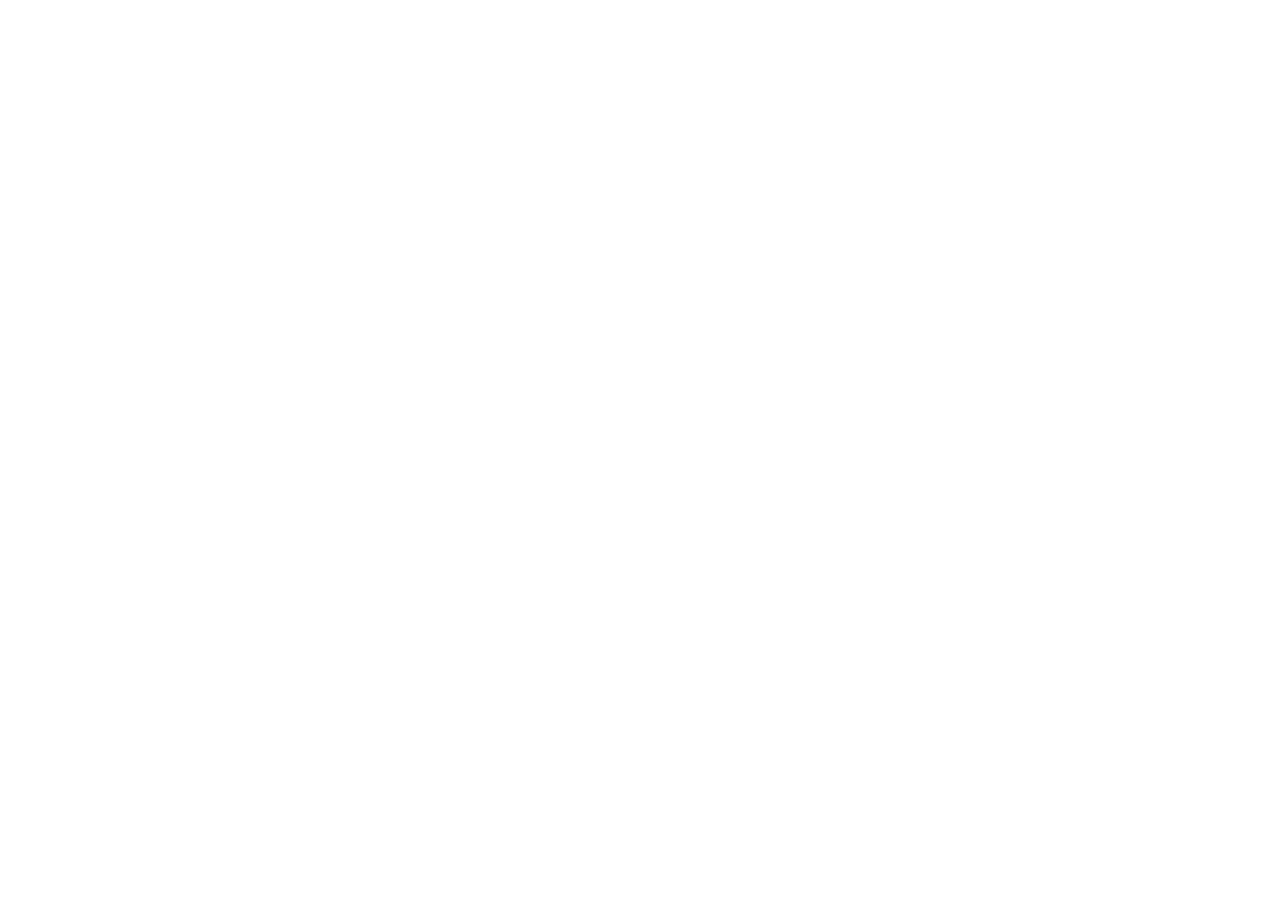
==== index.html @ 048b558c "Update index.html" ====
<!DOCTYPE html>
<html lang="en">
<head>
    <meta charset="UTF-8">
    <meta name="viewport" content="width=device-width, initial-scale=1.0">
    <title>Document</title>
</head>
<body>
    <p></p>
</body>
</html>
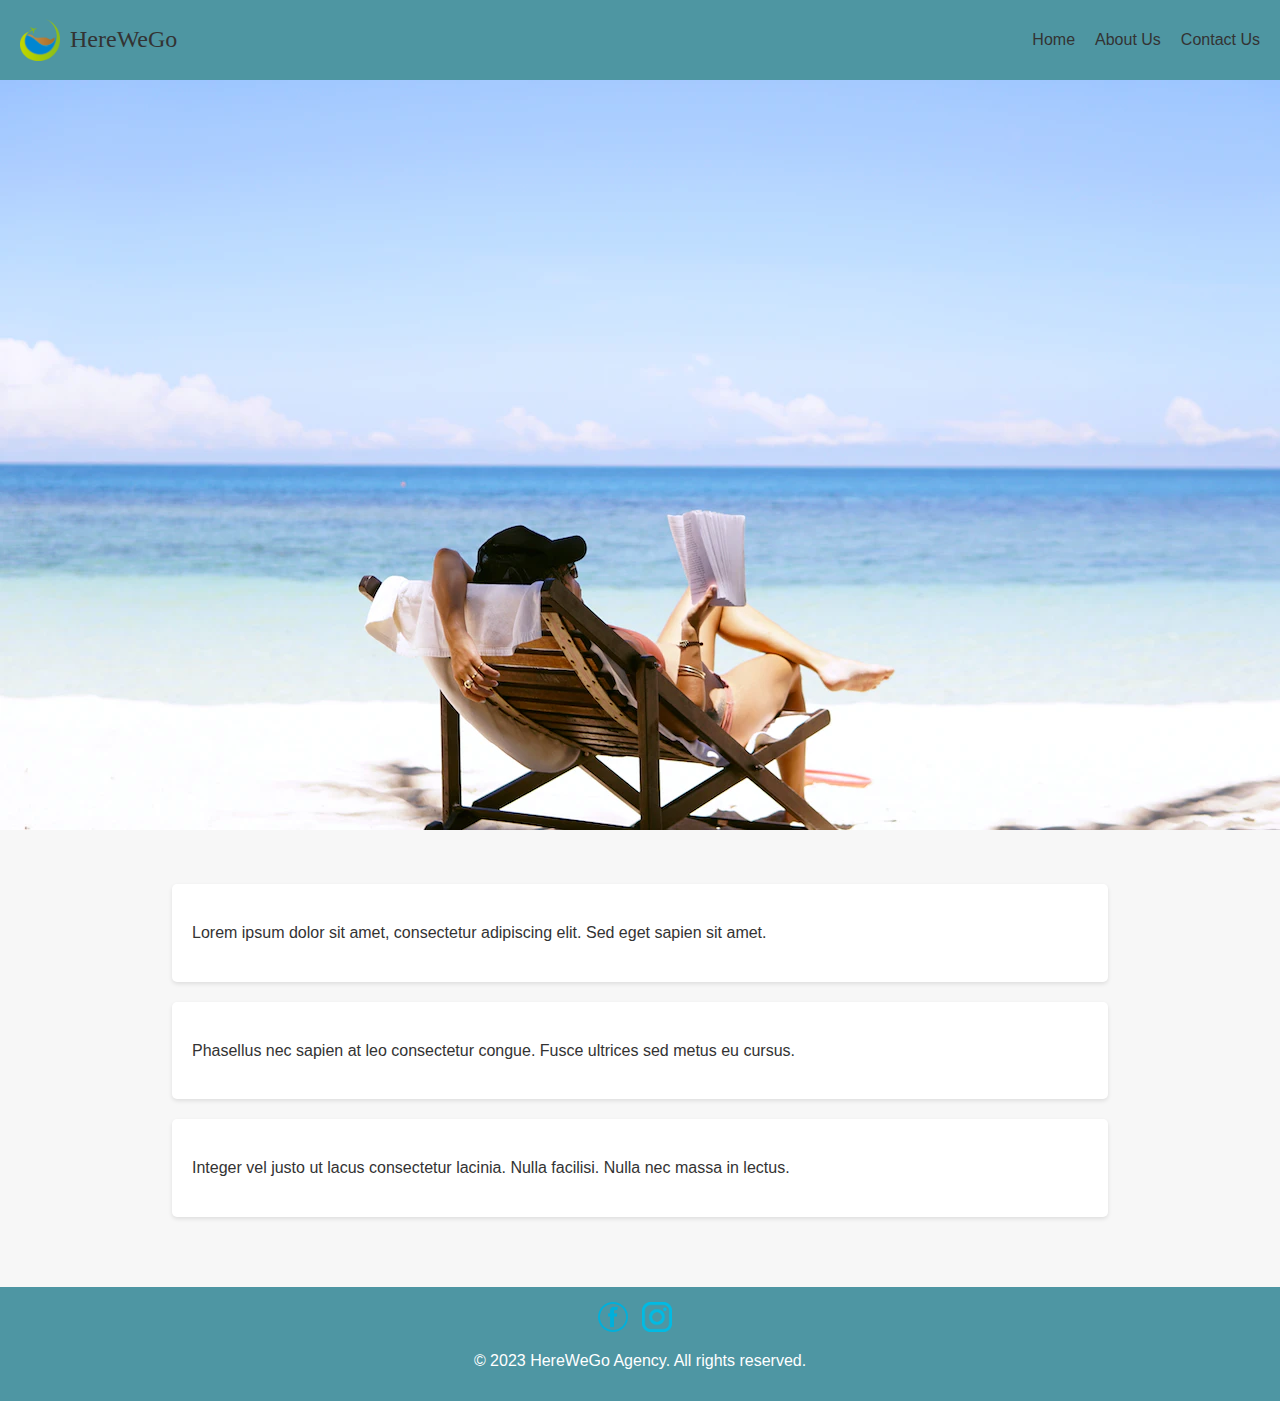
==== commit 14b26b6f: "update" ====
--- a/index.html
+++ b/index.html
@@ -1,11 +1,180 @@
 <!DOCTYPE html>
 <html lang="en">
 <head>
-    <meta charset="UTF-8">
-    <meta name="viewport" content="width=device-width, initial-scale=1.0">
-    <title>Document</title>
+  <meta charset="UTF-8">
+  <meta name="viewport" content="width=device-width, initial-scale=1.0">
+  <title>Travel Agency</title>
+  <style>
+    
+    body {
+      margin: 0;
+      font-family: 'Arial', sans-serif;
+      background-color: #f7f7f7;
+      color: #333;
+    }
+
+   
+    header {
+      background-color: #4e96a2;
+      box-shadow: 0 2px 4px rgba(0, 0, 0, 0.1);
+      display: flex;
+      justify-content: space-between;
+      align-items: center;
+      padding: 15px 20px;
+    }
+
+    .logo {
+      display: flex;
+      align-items: center;
+    }
+
+    .logo img {
+      margin-right: 10px;
+    }
+
+    .logo-text {
+      font-family: 'Georgia', serif;
+      font-size: 24px;
+    }
+
+    nav ul {
+      list-style: none;
+      display: flex;
+    }
+
+    nav ul li {
+      margin-right: 20px;
+    }
+
+    nav ul li:last-child {
+      margin-right: 0;
+    }
+
+    nav ul li a {
+      text-decoration: none;
+      color: #333;
+      transition: color 0.3s ease;
+    }
+
+    nav ul li a:hover {
+      color: #555;
+    }
+
+   
+    .image {
+      position: relative;
+      overflow: hidden;
+      max-width: 100%;
+      
+    }
+
+    
+    /* Text box styles */
+    .text-boxes {
+      display: flex;
+      flex-direction: column;
+      align-items: center;
+      margin: 50px 0;
+    }
+
+    .text-box {
+      background-color: #fff;
+      padding: 20px;
+      margin-bottom: 20px;
+      border-radius: 5px;
+      box-shadow: 0 2px 4px rgba(0, 0, 0, 0.1);
+      width: 70%;
+    }
+
+    .text-box p {
+      font-size: 16px;
+      line-height: 1.6;
+    }
+
+    
+    footer {
+      background-color: #4e96a3;
+      color: #fff;
+      text-align: center;
+      padding: 15px 0;
+    }
+
+    .social-icons {
+      margin-bottom: 10px;
+    }
+
+    .social-icons a {
+      margin-right: 10px;
+    }
+
+    .social-icons img {
+      width: 30px;
+      height: auto;
+    }
+  </style>
 </head>
 <body>
-    <p></p>
+
+<header>
+  <div class="logo">
+    <img src="logo.png" alt="Travel Logo" width="40">
+    <span class="logo-text">HereWeGo</span>
+  </div>
+  <nav>
+    <ul>
+      <li><a href="#home">Home</a></li>
+      <li><a href="#about">About Us</a></li>
+      <li><a href="#contact">Contact Us</a></li>
+    </ul>
+  </nav>
+</header>
+
+<main>
+      <div class="image">
+        <img src="girl.webp" alt="Travel Destination 1">
+      </div>
+     
+  </div>
+
+  <div class="text-boxes">
+    <div class="text-box">
+      <p>Lorem ipsum dolor sit amet, consectetur adipiscing elit. Sed eget sapien sit amet.</p>
+    </div>
+    <div class="text-box">
+      <p>Phasellus nec sapien at leo consectetur congue. Fusce ultrices sed metus eu cursus.</p>
+    </div>
+    <div class="text-box">
+      <p>Integer vel justo ut lacus consectetur lacinia. Nulla facilisi. Nulla nec massa in lectus.</p>
+    </div>
+  </div>
+</main>
+
+<footer>
+  <div class="social-icons">
+    <a href="https://www.facebook.com"><img src="facebook.png" alt="Facebook"></a>
+    <a href="https://www.instagram.com"><img src="ig.png" alt="Instagram"></a>
+  </div>
+  <p>&copy; 2023 HereWeGo Agency. All rights reserved.</p>
+</footer>
+
+<script>
+  let currentSlide = 0;
+  const slides = document.querySelectorAll('.carousel-image');
+
+  function showSlide(n) {
+    slides.forEach((slide) => {
+      slide.style.display = 'none';
+    });
+    slides[n].style.display = 'flex';
+  }
+
+  function nextSlide() {
+    currentSlide = (currentSlide + 1) % slides.length;
+    showSlide(currentSlide);
+  }
+
+  setInterval(nextSlide, 5000); // Change slide every 5 seconds (5000 milliseconds)
+</script>
+
 </body>
-</html>+</html>
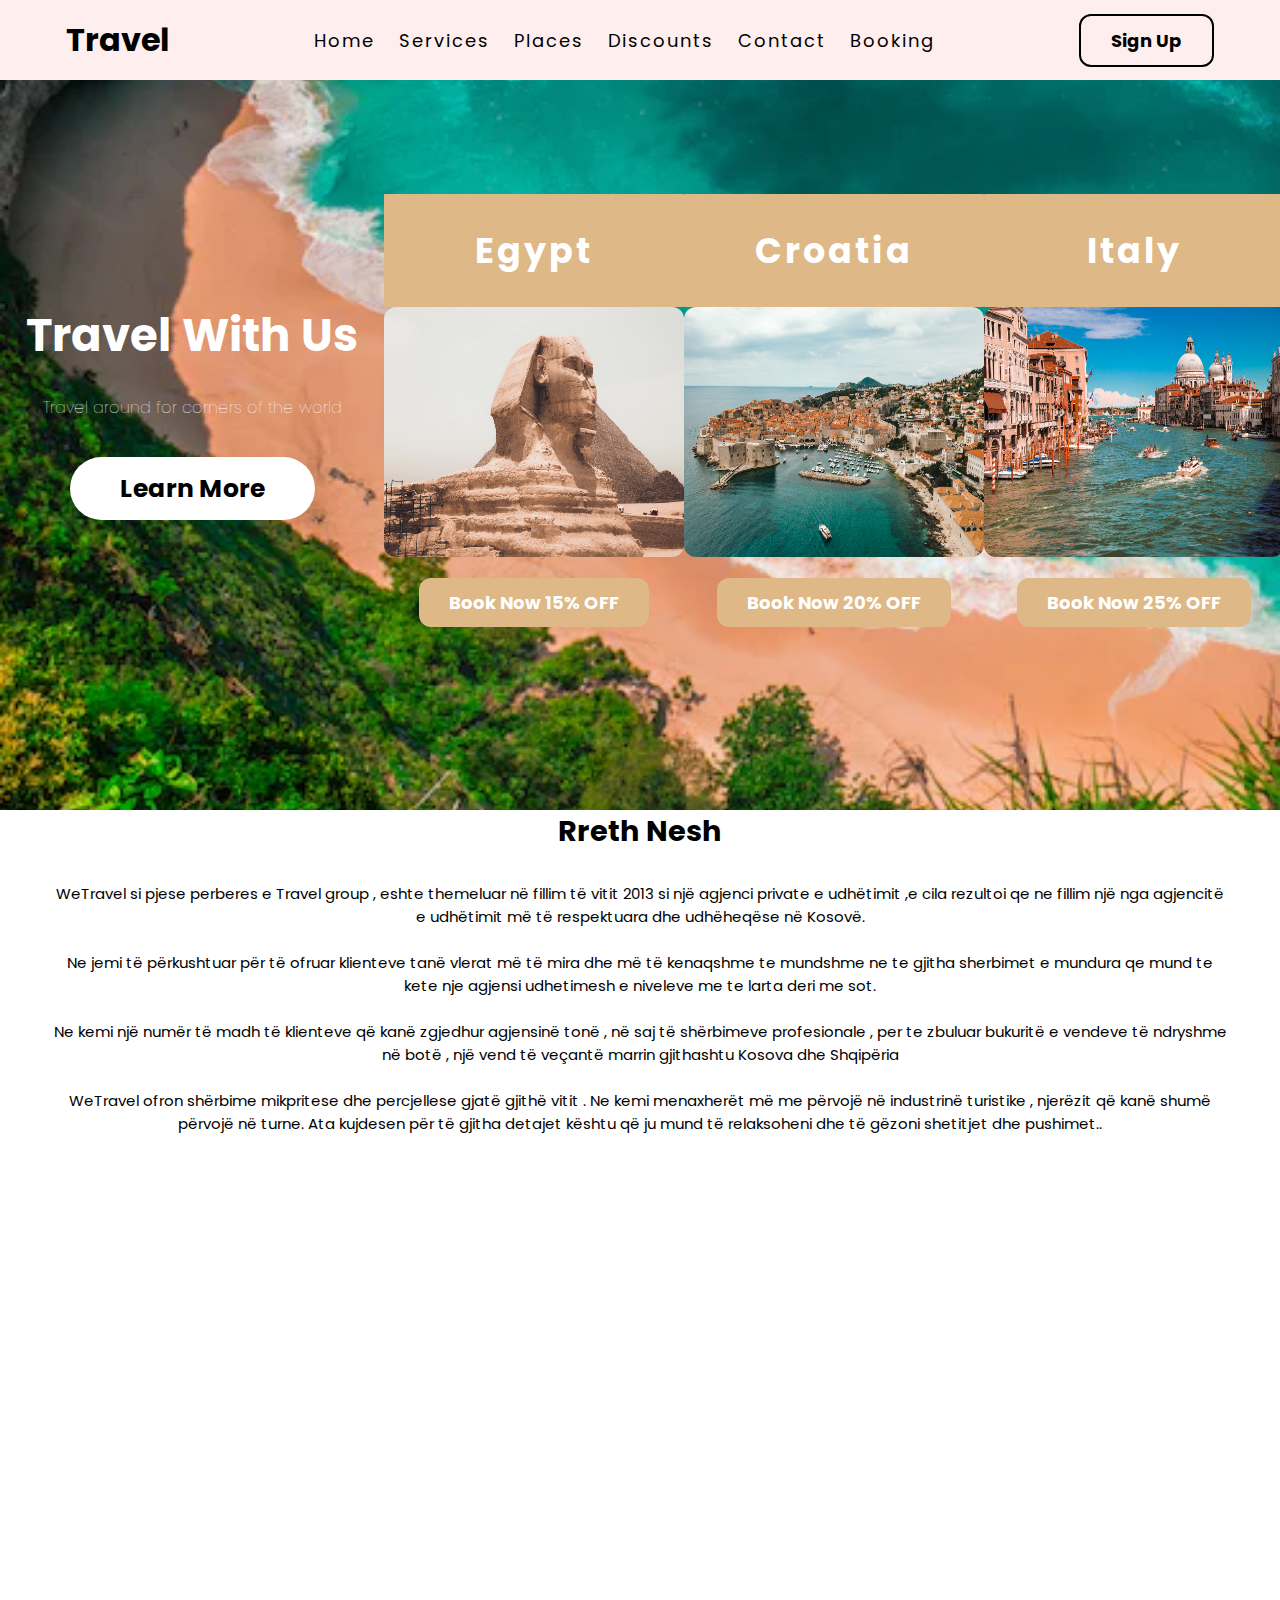
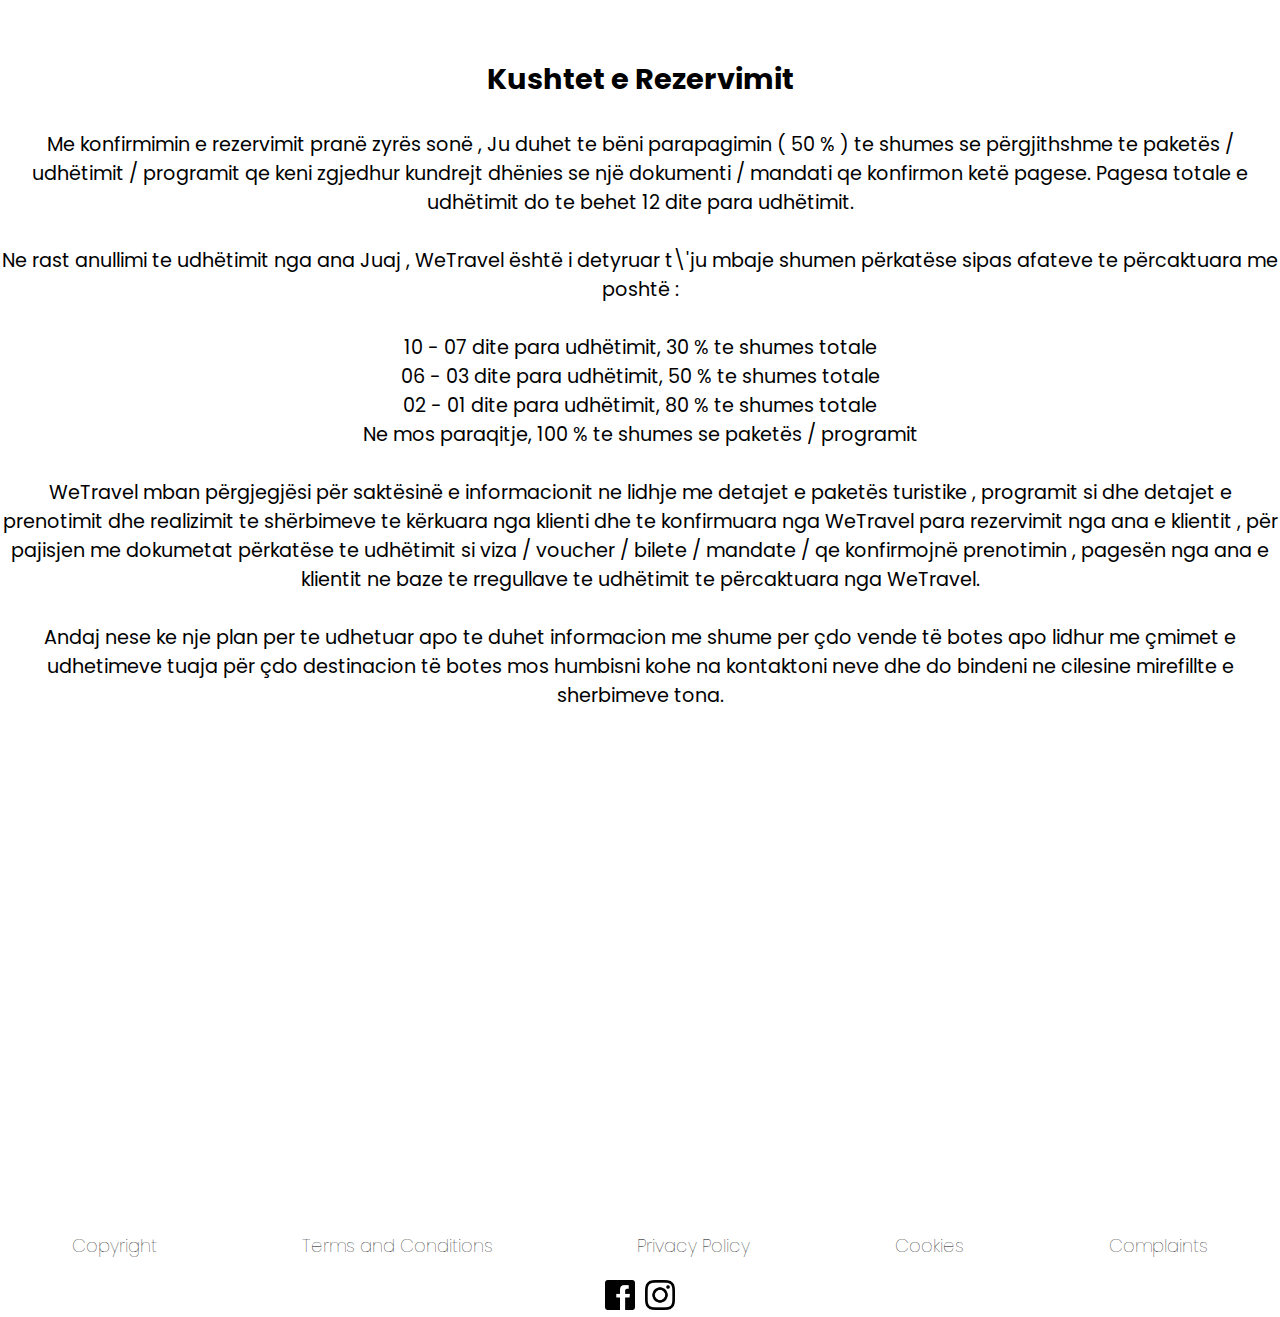
==== commit 76476d79: "update" ====
--- a/index.html
+++ b/index.html
@@ -3,178 +3,132 @@
 <head>
   <meta charset="UTF-8">
   <meta name="viewport" content="width=device-width, initial-scale=1.0">
-  <title>Travel Agency</title>
-  <style>
-    
-    body {
-      margin: 0;
-      font-family: 'Arial', sans-serif;
-      background-color: #f7f7f7;
-      color: #333;
-    }
-
-   
-    header {
-      background-color: #4e96a2;
-      box-shadow: 0 2px 4px rgba(0, 0, 0, 0.1);
-      display: flex;
-      justify-content: space-between;
-      align-items: center;
-      padding: 15px 20px;
-    }
-
-    .logo {
-      display: flex;
-      align-items: center;
-    }
-
-    .logo img {
-      margin-right: 10px;
-    }
-
-    .logo-text {
-      font-family: 'Georgia', serif;
-      font-size: 24px;
-    }
-
-    nav ul {
-      list-style: none;
-      display: flex;
-    }
-
-    nav ul li {
-      margin-right: 20px;
-    }
-
-    nav ul li:last-child {
-      margin-right: 0;
-    }
-
-    nav ul li a {
-      text-decoration: none;
-      color: #333;
-      transition: color 0.3s ease;
-    }
-
-    nav ul li a:hover {
-      color: #555;
-    }
-
-   
-    .image {
-      position: relative;
-      overflow: hidden;
-      max-width: 100%;
-      
-    }
+  <link rel="stylesheet" type="text/css" href="style.css">
+  <title>WeTravel</title>
+  <link rel="preconnect" href="https://fonts.gstatic.com">
+	<link href="https://fonts.googleapis.com/css2?family=Poppins:wght@300&display=swap" rel="stylesheet">
 
     
-    /* Text box styles */
-    .text-boxes {
-      display: flex;
-      flex-direction: column;
-      align-items: center;
-      margin: 50px 0;
-    }
-
-    .text-box {
-      background-color: #fff;
-      padding: 20px;
-      margin-bottom: 20px;
-      border-radius: 5px;
-      box-shadow: 0 2px 4px rgba(0, 0, 0, 0.1);
-      width: 70%;
-    }
-
-    .text-box p {
-      font-size: 16px;
-      line-height: 1.6;
-    }
-
     
-    footer {
-      background-color: #4e96a3;
-      color: #fff;
-      text-align: center;
-      padding: 15px 0;
-    }
-
-    .social-icons {
-      margin-bottom: 10px;
-    }
-
-    .social-icons a {
-      margin-right: 10px;
-    }
-
-    .social-icons img {
-      width: 30px;
-      height: auto;
-    }
-  </style>
 </head>
 <body>
 
-<header>
-  <div class="logo">
-    <img src="logo.png" alt="Travel Logo" width="40">
-    <span class="logo-text">HereWeGo</span>
-  </div>
-  <nav>
-    <ul>
-      <li><a href="#home">Home</a></li>
-      <li><a href="#about">About Us</a></li>
-      <li><a href="#contact">Contact Us</a></li>
-    </ul>
-  </nav>
-</header>
+	<div class="navbar">
+		<div class="logo">
+			<h1>Travel</h1>
+		</div>
+		<div class="menu">
+			<ul>
+				<li><a href="#">Home</a></li>
+				<li><a href="#">Services</a></li>
+				<li><a href="#">Places</a></li>
+				<li><a href="#">Discounts</a></li>
+				<li><a href="#">Contact</a></li>
+				<li><a href="#">Booking</a></li>
+			</ul>
+		</div>
+		<div class="signup">
+			<a href="file:///C:/Users/User/Documents/GitHub/Projekti/login.html">Sign Up</a>
+		</div>
+	</div>
+	<div class="body">
+		<div class="heading">
+			<h1>Travel With Us</h1>
+			<br>
+			<p>Travel around for corners of the world </p>
+			<br>
+			<br>
+			<a href="#">Learn More</a>
+		</div>
+		<div class="tours">
+			<div class="places">
+				<h2>Egypt</h2>
+				<img src="EGYPT.webp" style="width: 300px; height: 250px; border-radius: 12px;">
+				<br>
+				<br>
+				<a href="#">Book Now 15% OFF</a>
+			</div>
+			<div class="places">
+				<h2>Croatia</h2>
+				<img src="croatia.webp" style="width: 300px; height: 250px; border-radius: 12px;">
+				<br>
+				<br>
+				<a href="#">Book Now 20% OFF</a>
+			</div>
+			<div class="places">
+				<h2>Italy</h2>
+				<img src="italy.webp" style="width: 300px; height: 250px; border-radius: 12px;">
+				<br>
+				<br>
+				<a href="#">Book Now 25% OFF</a>
+			</div>
+		</div>
+	</div>
+    <div class="content">
+        <h2>Rreth Nesh</h2>
+        <br>
+        <p>
+        WeTravel si pjese perberes e Travel group , eshte  themeluar në fillim të vitit 2013 si një agjenci private e udhëtimit ,e cila rezultoi qe ne fillim një nga agjencitë e udhëtimit më të respektuara dhe udhëheqëse në Kosovë.
+        <br>
+        <br>
+        
+        Ne jemi të përkushtuar për të ofruar klienteve tanë vlerat më të mira dhe më të kenaqshme te mundshme ne te gjitha sherbimet e mundura qe mund te kete nje agjensi udhetimesh e niveleve me te larta deri me sot.
+        <br>
+        <br>
+        Ne kemi një numër të madh të klienteve që kanë zgjedhur agjensinë tonë , në saj të shërbimeve profesionale , per te zbuluar  bukuritë e vendeve të ndryshme në botë , një vend të veçantë marrin  gjithashtu Kosova dhe Shqipëria
+        <br>
+        <br>
+        
+        WeTravel ofron shërbime mikpritese dhe  percjellese  gjatë gjithë vitit . Ne kemi menaxherët më me përvojë në industrinë turistike , njerëzit që kanë shumë përvojë në turne. Ata  kujdesen për të gjitha detajet kështu që ju mund të relaksoheni dhe të gëzoni shetitjet dhe pushimet..
+        <br>
+        <br>
+      </div>
+      <div class="parallax-container">
+        <img src="anijettt.jpg" alt="Fotografia">
+    </div>
+    
+    <div class="contenti">
+        <h2>Kushtet e Rezervimit</h2>
+        <br>
+         Me konfirmimin e rezervimit pranë zyrës sonë , Ju duhet te bëni parapagimin ( 50 % ) te shumes se përgjithshme te paketës / udhëtimit / programit qe keni zgjedhur kundrejt dhënies se një dokumenti / mandati qe konfirmon ketë pagese.
+         Pagesa totale e udhëtimit do te behet 12 dite para udhëtimit.
+        <br>
+        <br>
+        Ne rast anullimi te udhëtimit nga ana Juaj , WeTravel është i detyruar t\'ju mbaje shumen përkatëse sipas afateve te përcaktuara me poshtë :
+        <br>
+        <br>
+        10 - 07 dite para udhëtimit, 30 % te shumes totale
+        <br>
+        06 - 03 dite para udhëtimit, 50 % te shumes totale
+        <br>
+        02 - 01 dite para udhëtimit, 80 % te shumes totale
+        <br>
+        Ne mos paraqitje, 100 % te shumes se paketës / programit 
+        <br>
+        <br>
+        WeTravel mban përgjegjësi për saktësinë e informacionit ne lidhje me detajet e paketës turistike , programit si dhe detajet e prenotimit dhe realizimit te shërbimeve te kërkuara nga klienti dhe te konfirmuara nga  WeTravel para rezervimit nga ana e klientit , për pajisjen me dokumetat përkatëse te udhëtimit si viza / voucher / bilete / mandate / qe konfirmojnë prenotimin , pagesën nga ana e klientit ne baze te rregullave te udhëtimit te përcaktuara nga WeTravel. 
 
-<main>
-      <div class="image">
-        <img src="girl.webp" alt="Travel Destination 1">
+
+        <br>
+        <br>
+      
+        Andaj nese ke nje plan per te udhetuar apo te duhet informacion me shume per çdo vende të botes apo lidhur me çmimet e udhetimeve tuaja për çdo destinacion të botes mos humbisni kohe na kontaktoni neve dhe do bindeni ne cilesine mirefillte e sherbimeve tona.
+        <br>
       </div>
-     
-  </div>
+      <div class="parallax-containeri">
+        <img src="croatia.webp" alt="Fotografia">
+    </div>
 
-  <div class="text-boxes">
-    <div class="text-box">
-      <p>Lorem ipsum dolor sit amet, consectetur adipiscing elit. Sed eget sapien sit amet.</p>
+	<div class="footer">
+		<a href="#">Copyright</a>
+		<a href="#">Terms and Conditions</a>
+		<a href="#">Privacy Policy</a>
+		<a href="#">Cookies</a>
+		<a href="#">Complaints</a>
+	</div>
+    <div class="social-icons">
+        <a href="https://www.facebook.com/" class="social-icon"><img src="fcb1.png" alt="Facebook"></a>
+        <a href="https://www.instagram.com/" class="social-icon"><img src="igg.png" alt="Instagram"></a>
     </div>
-    <div class="text-box">
-      <p>Phasellus nec sapien at leo consectetur congue. Fusce ultrices sed metus eu cursus.</p>
-    </div>
-    <div class="text-box">
-      <p>Integer vel justo ut lacus consectetur lacinia. Nulla facilisi. Nulla nec massa in lectus.</p>
-    </div>
-  </div>
-</main>
-
-<footer>
-  <div class="social-icons">
-    <a href="https://www.facebook.com"><img src="facebook.png" alt="Facebook"></a>
-    <a href="https://www.instagram.com"><img src="ig.png" alt="Instagram"></a>
-  </div>
-  <p>&copy; 2023 HereWeGo Agency. All rights reserved.</p>
-</footer>
-
-<script>
-  let currentSlide = 0;
-  const slides = document.querySelectorAll('.carousel-image');
-
-  function showSlide(n) {
-    slides.forEach((slide) => {
-      slide.style.display = 'none';
-    });
-    slides[n].style.display = 'flex';
-  }
-
-  function nextSlide() {
-    currentSlide = (currentSlide + 1) % slides.length;
-    showSlide(currentSlide);
-  }
-
-  setInterval(nextSlide, 5000); // Change slide every 5 seconds (5000 milliseconds)
-</script>
-
 </body>
 </html>
--- a/style.css
+++ b/style.css
@@ -0,0 +1,193 @@
+
+*{
+	padding: 0px;
+	margin: 0px;
+	box-sizing: border-box;
+	list-style: none;
+	font-family: 'Poppins', sans-serif;
+
+}
+.navbar{
+	width: 100%;
+	height: 80px;
+	background-color: #fee;
+	display: flex;
+	justify-content: space-around;
+	align-items: center;
+	color: #000;
+    position: fixed;
+}
+.menu ul{
+	display: flex;
+	align-items: center;
+}
+.menu ul li a{
+	text-decoration: none;
+	color: #000;
+	padding: 5px 12px;
+	letter-spacing: 2px;
+	font-size: 18px;
+}
+.menu ul li a:hover{
+	border-bottom: 4px solid #000;
+	transition: 0.1s;
+} 
+.signup a{
+	text-decoration: none;
+	color: #000;
+	font-size: 18px;
+	font-weight: bold;
+	border-radius: 12px;
+	padding: 12px 30px;
+	border: 2px solid black;
+}
+.signup a:hover{
+	letter-spacing: 3px;
+	transition: 0.6s;
+}
+.body{
+	width: 100%;
+	height: 90vh;
+	display: flex;
+	justify-content: space-around;
+	align-items: center;
+	background-image: url(bali.webp);
+	background-position: center;
+	background-size: cover;
+}
+.heading{
+	width: 30%;
+	text-align: center;
+	color: #fff;
+    font-weight: 100;
+}
+.heading h1{
+	font-size:45px;
+    
+}
+.heading a{
+	text-decoration: none;
+	color: #000;
+	font-size: 25px;
+	font-weight: bold;
+	border-radius: 45px;
+	padding: 14px 50px;
+	background-color: #fff;
+}
+.heading a:hover{
+	letter-spacing: 3px;
+	transition: 0.6s;
+}
+.tours{
+	width: 70%;
+	display: flex;
+	justify-content: space-around;
+}
+.places{
+	display: inline;
+	text-align: center;
+	border-radius: 12px;
+}
+.places h2{
+	color: white;
+	font-size: 35px;
+	letter-spacing: 3px;
+	border-radius: 1px;
+	padding: 30px 30px;
+	background-color: burlywood;
+}
+.places a{
+	text-decoration: none;
+	color: #fff;
+	font-weight: bold;
+	font-size: 18px;
+	border-radius: 12px;
+	padding: 12px 30px;
+	background-color : burlywood;
+}
+.places a:hover{
+	background-color: burlywood;
+	letter-spacing: 3px;
+	transition: 0.6s;
+}
+.content {
+    font-size: larger;
+    text-align: center;
+    padding: 0;
+    margin: 0;
+    line-height: 1 px;
+  }
+  .content p{
+    padding-left: 50px;
+    padding-right: 50px;
+    font-size: 15px;
+    text-align: center;
+  }
+
+  .parallax-container {
+    height: 500px; 
+    background-image: url('anijettt.jpg');
+    background-attachment: fixed;
+    background-position: center;
+    background-repeat: no-repeat;
+    background-size: cover;
+    overflow: hidden;
+}
+.parallax-container img {
+    display: block;
+    opacity: 0; 
+    width: 100%;
+    height: auto;
+}
+.contenti {
+    font-size: larger;
+    text-align: center;
+    padding: 0;
+    margin: 0;
+    line-height: 1 px;
+  }
+  .parallax-containeri {
+    height: 500px; 
+    background-image: url('croatia.webp');
+    background-attachment: fixed;
+    background-position: center;
+    background-repeat: no-repeat;
+    background-size: cover;
+    overflow: hidden;
+}
+.parallax-containeri img {
+    display: block;
+    opacity: 0; 
+    width: 100%;
+    height: auto;
+}
+.footer{
+	width: 100%;
+	height: 70px;
+	display: flex;
+	justify-content: space-around;
+	align-items: center;
+}
+.footer a{
+	text-decoration: none;
+	color: rgb(0, 0, 0);
+	font-size: 18px;
+	font-weight: 100;
+}
+.footer a:hover{
+	text-decoration: underline;
+	transition: 0.4s;
+}
+.social-icons {
+    display: flex;
+    justify-content: center; /* Vendos logot në qendër horizontale */
+}
+
+.social-icon {
+    margin: 0 5px; /* Hapësirë ndër logot e rrjeteve sociale */
+}
+
+.social-icon img {
+    width: 30px; /* Përshtat madhësinë e ikonave sipas preferencave */
+    height: auto;
+}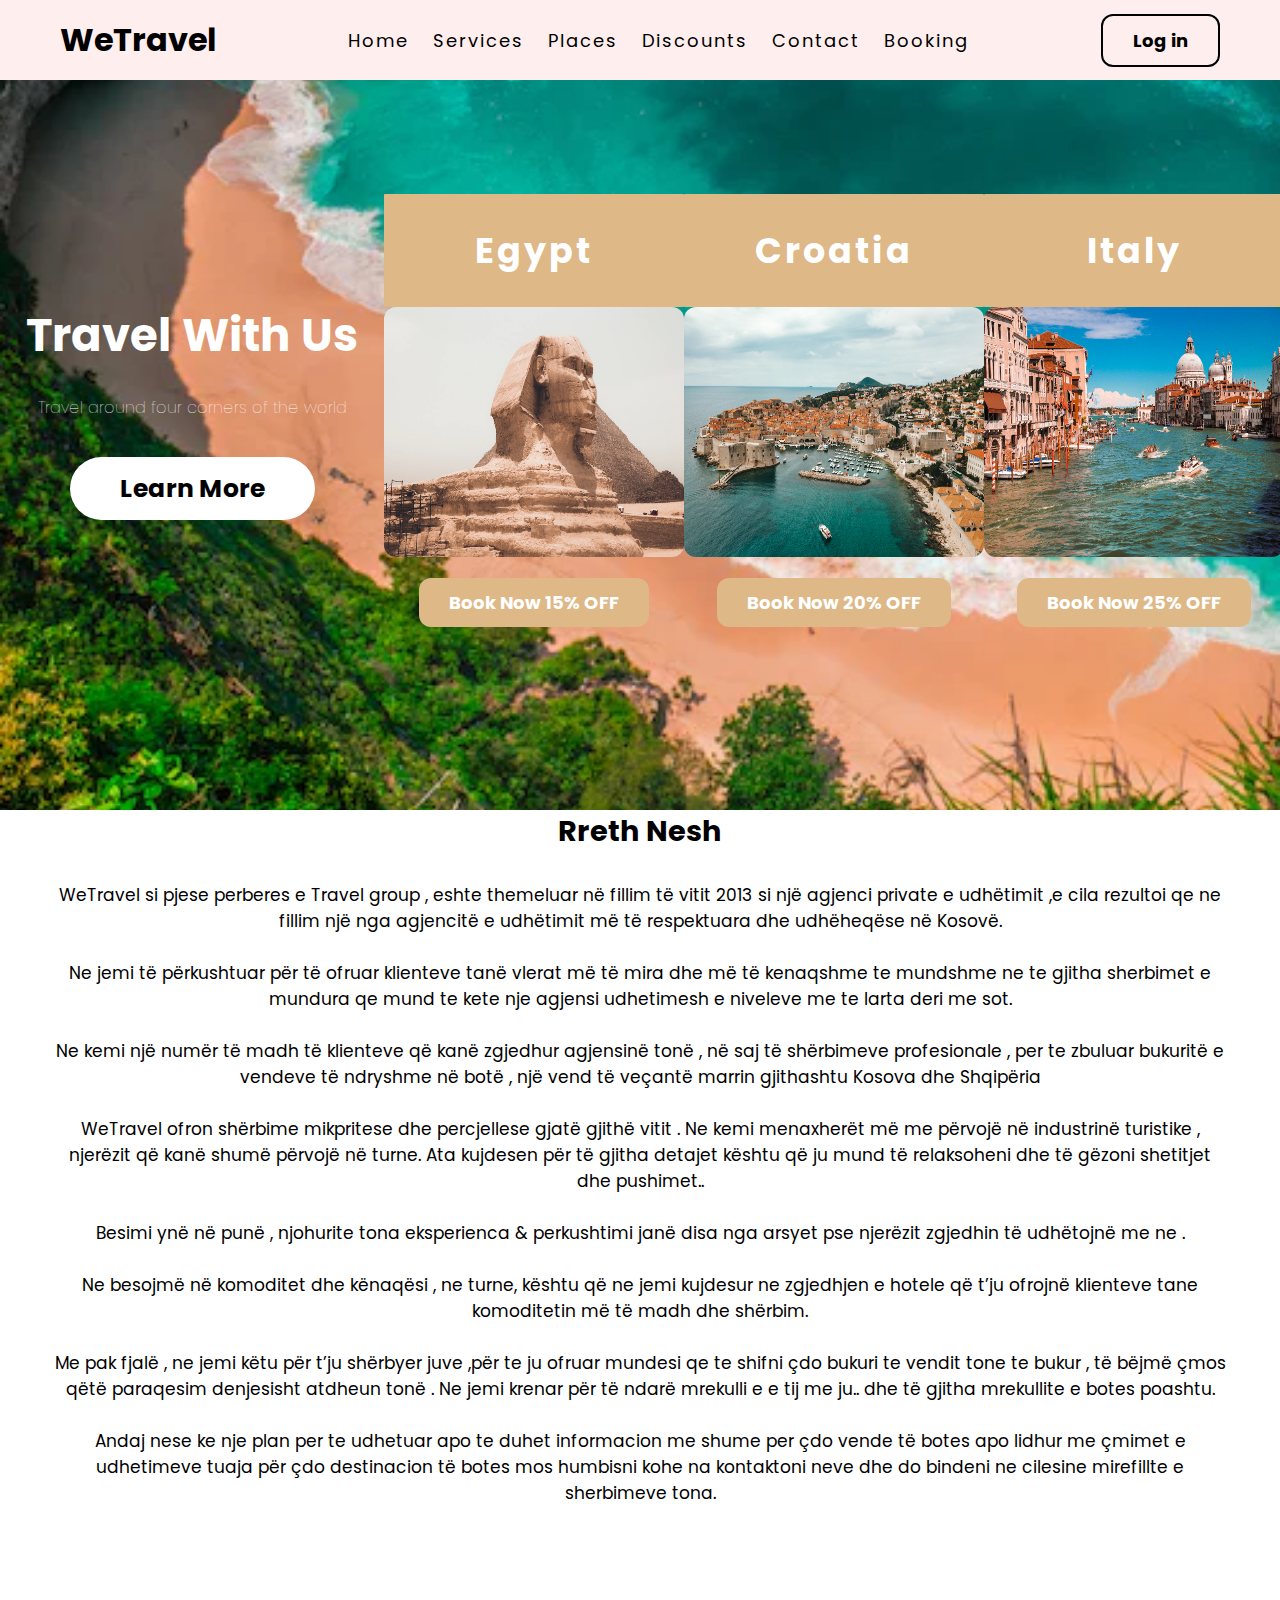
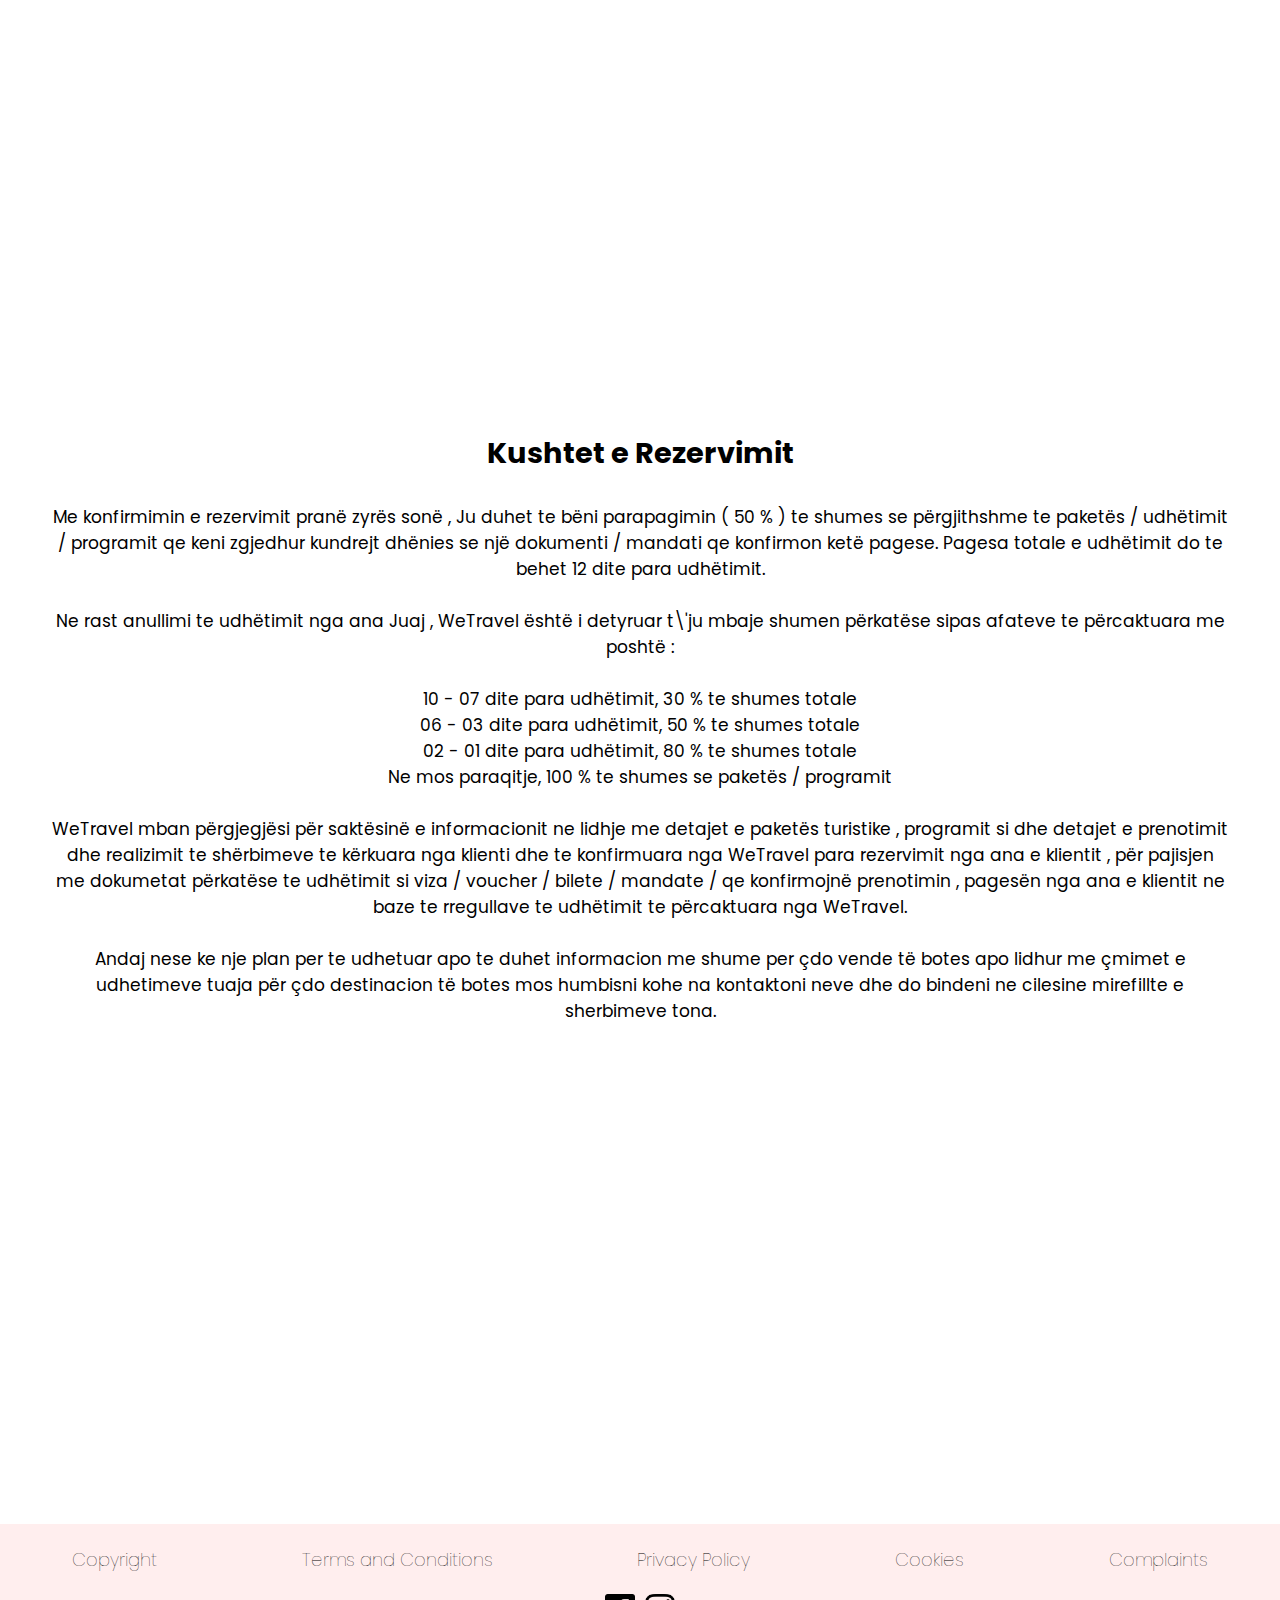
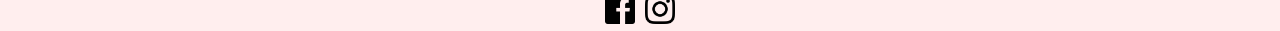
==== commit fc275935: "update" ====
--- a/index.html
+++ b/index.html
@@ -5,7 +5,6 @@
   <meta name="viewport" content="width=device-width, initial-scale=1.0">
   <link rel="stylesheet" type="text/css" href="style.css">
   <title>WeTravel</title>
-  <link rel="preconnect" href="https://fonts.gstatic.com">
 	<link href="https://fonts.googleapis.com/css2?family=Poppins:wght@300&display=swap" rel="stylesheet">
 
     
@@ -15,7 +14,7 @@
 
 	<div class="navbar">
 		<div class="logo">
-			<h1>Travel</h1>
+			<h1>WeTravel</h1>
 		</div>
 		<div class="menu">
 			<ul>
@@ -28,14 +27,14 @@
 			</ul>
 		</div>
 		<div class="signup">
-			<a href="file:///C:/Users/User/Documents/GitHub/Projekti/login.html">Sign Up</a>
+			<a href="file:///C:/Users/User/Documents/GitHub/Projekti/login.html">Log in</a>
 		</div>
 	</div>
 	<div class="body">
 		<div class="heading">
 			<h1>Travel With Us</h1>
 			<br>
-			<p>Travel around for corners of the world </p>
+			<p>Travel around four corners of the world </p>
 			<br>
 			<br>
 			<a href="#">Learn More</a>
@@ -82,6 +81,19 @@
         WeTravel ofron shërbime mikpritese dhe  percjellese  gjatë gjithë vitit . Ne kemi menaxherët më me përvojë në industrinë turistike , njerëzit që kanë shumë përvojë në turne. Ata  kujdesen për të gjitha detajet kështu që ju mund të relaksoheni dhe të gëzoni shetitjet dhe pushimet..
         <br>
         <br>
+        Besimi ynë në punë , njohurite tona eksperienca & perkushtimi janë disa nga arsyet pse njerëzit zgjedhin të udhëtojnë me ne .
+        <br>
+        <br>
+        Ne besojmë në komoditet dhe kënaqësi , ne  turne, kështu që ne jemi kujdesur ne zgjedhjen e  hotele që t’ju ofrojnë  klienteve tane komoditetin  më të madh dhe shërbim.
+        <br>
+        <br>
+        Me pak fjalë , ne jemi këtu për t’ju shërbyer juve ,për te ju ofruar mundesi qe te shifni çdo bukuri te vendit tone te bukur , të bëjmë çmos qëtë paraqesim denjesisht  atdheun tonë .
+        Ne jemi krenar për të ndarë mrekulli e e tij me ju.. dhe të gjitha mrekullite e botes poashtu.
+        <br>
+        <br>
+        Andaj nese ke nje plan per te udhetuar apo te duhet informacion me shume per çdo vende të botes apo lidhur me çmimet e udhetimeve tuaja për çdo destinacion të botes mos humbisni kohe na kontaktoni neve dhe do bindeni ne cilesine mirefillte e sherbimeve tona.
+       <br>
+       <br>   
       </div>
       <div class="parallax-container">
         <img src="anijettt.jpg" alt="Fotografia">
@@ -90,6 +102,7 @@
     <div class="contenti">
         <h2>Kushtet e Rezervimit</h2>
         <br>
+        <p>
          Me konfirmimin e rezervimit pranë zyrës sonë , Ju duhet te bëni parapagimin ( 50 % ) te shumes se përgjithshme te paketës / udhëtimit / programit qe keni zgjedhur kundrejt dhënies se një dokumenti / mandati qe konfirmon ketë pagese.
          Pagesa totale e udhëtimit do te behet 12 dite para udhëtimit.
         <br>
@@ -107,13 +120,14 @@
         <br>
         <br>
         WeTravel mban përgjegjësi për saktësinë e informacionit ne lidhje me detajet e paketës turistike , programit si dhe detajet e prenotimit dhe realizimit te shërbimeve te kërkuara nga klienti dhe te konfirmuara nga  WeTravel para rezervimit nga ana e klientit , për pajisjen me dokumetat përkatëse te udhëtimit si viza / voucher / bilete / mandate / qe konfirmojnë prenotimin , pagesën nga ana e klientit ne baze te rregullave te udhëtimit te përcaktuara nga WeTravel. 
-
+    
 
         <br>
         <br>
       
         Andaj nese ke nje plan per te udhetuar apo te duhet informacion me shume per çdo vende të botes apo lidhur me çmimet e udhetimeve tuaja për çdo destinacion të botes mos humbisni kohe na kontaktoni neve dhe do bindeni ne cilesine mirefillte e sherbimeve tona.
         <br>
+    </p>
       </div>
       <div class="parallax-containeri">
         <img src="croatia.webp" alt="Fotografia">
@@ -130,5 +144,8 @@
         <a href="https://www.facebook.com/" class="social-icon"><img src="fcb1.png" alt="Facebook"></a>
         <a href="https://www.instagram.com/" class="social-icon"><img src="igg.png" alt="Instagram"></a>
     </div>
+   
+    
+    
 </body>
 </html>
--- a/style.css
+++ b/style.css
@@ -116,15 +116,15 @@
     padding: 0;
     margin: 0;
     line-height: 1 px;
-  }
-  .content p{
+}
+.content p{
     padding-left: 50px;
     padding-right: 50px;
-    font-size: 15px;
-    text-align: center;
-  }
-
-  .parallax-container {
+    font-size: 17px;
+    text-align: center;
+}
+
+.parallax-container {
     height: 500px; 
     background-image: url('anijettt.jpg');
     background-attachment: fixed;
@@ -146,6 +146,12 @@
     margin: 0;
     line-height: 1 px;
   }
+  .contenti p{
+    padding-left: 50px;
+    padding-right: 50px;
+    font-size: 17px;
+    text-align: center;
+}
   .parallax-containeri {
     height: 500px; 
     background-image: url('croatia.webp');
@@ -167,6 +173,7 @@
 	display: flex;
 	justify-content: space-around;
 	align-items: center;
+	background-color: #fee;
 }
 .footer a{
 	text-decoration: none;
@@ -180,14 +187,15 @@
 }
 .social-icons {
     display: flex;
-    justify-content: center; /* Vendos logot në qendër horizontale */
+    justify-content: center; 
+	background-color: #fee;
 }
 
 .social-icon {
-    margin: 0 5px; /* Hapësirë ndër logot e rrjeteve sociale */
+    margin: 0 5px; 
 }
 
 .social-icon img {
-    width: 30px; /* Përshtat madhësinë e ikonave sipas preferencave */
+    width: 30px;
     height: auto;
 }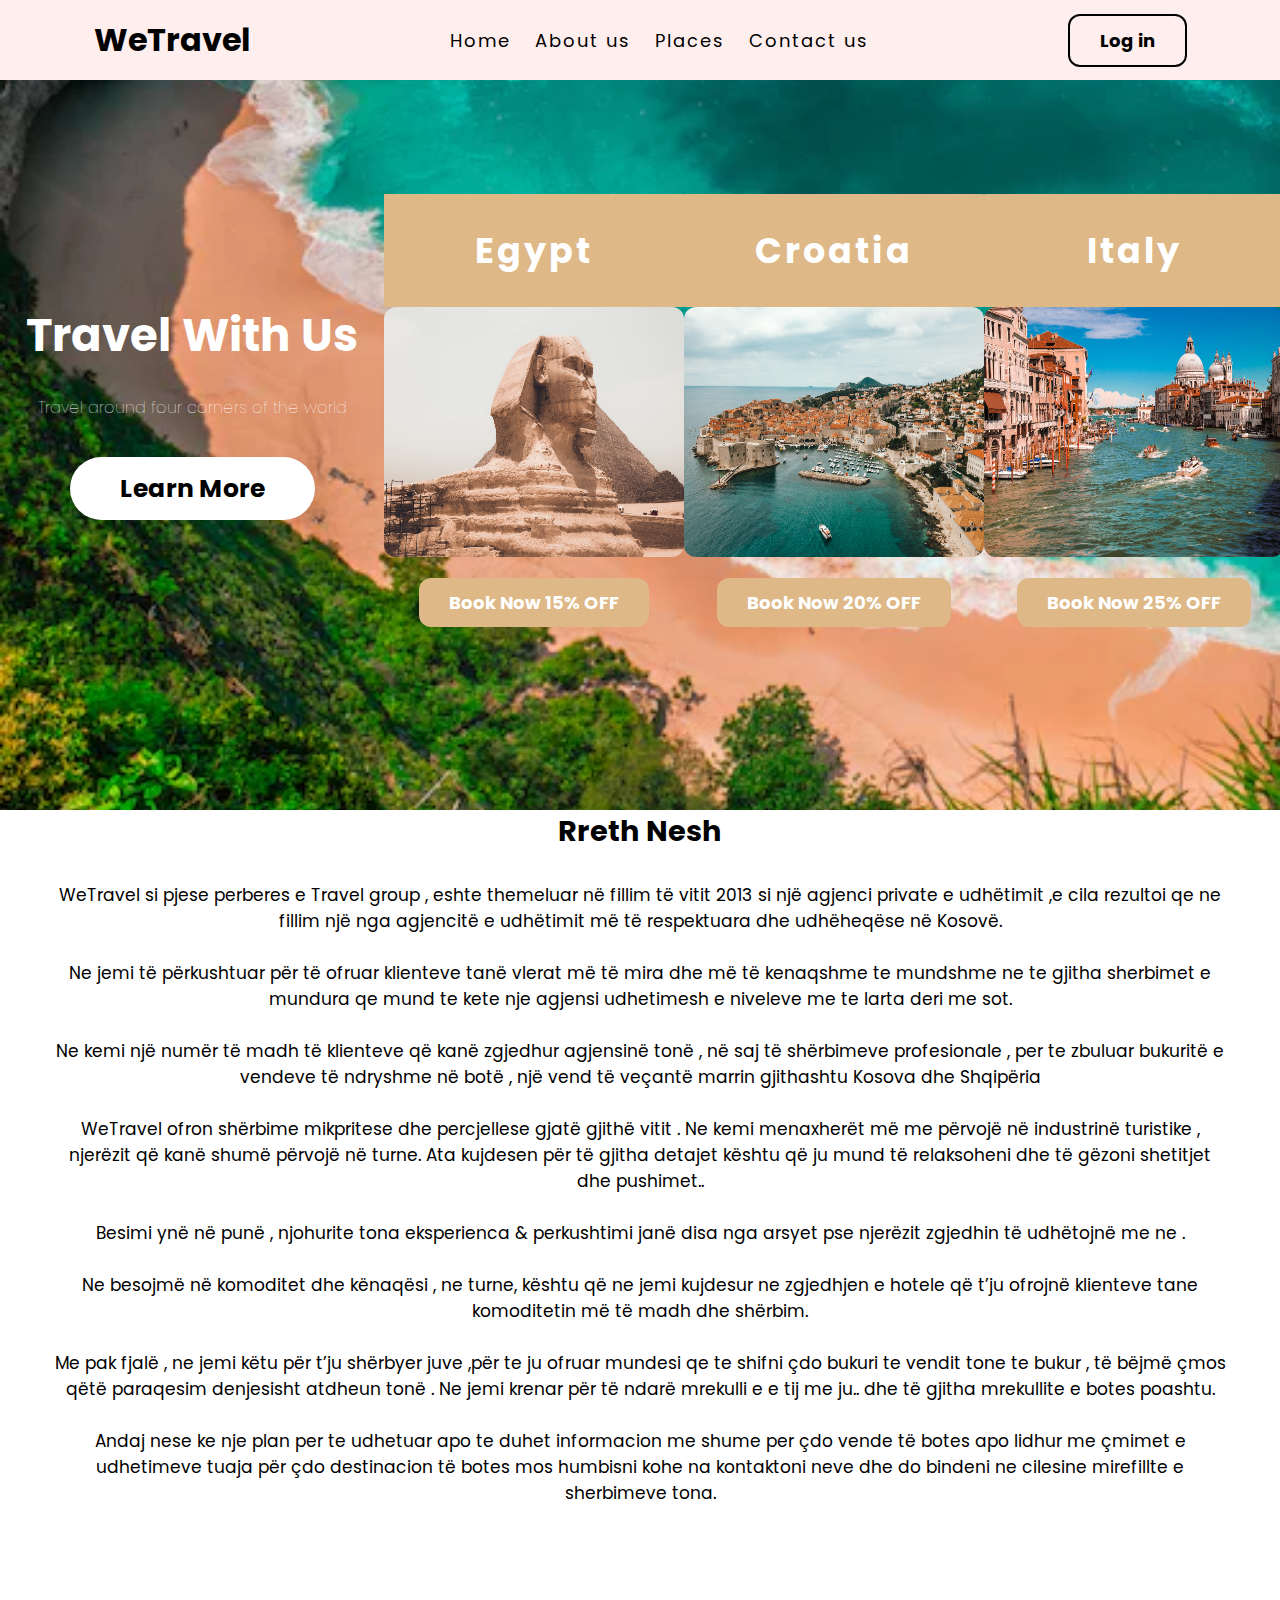
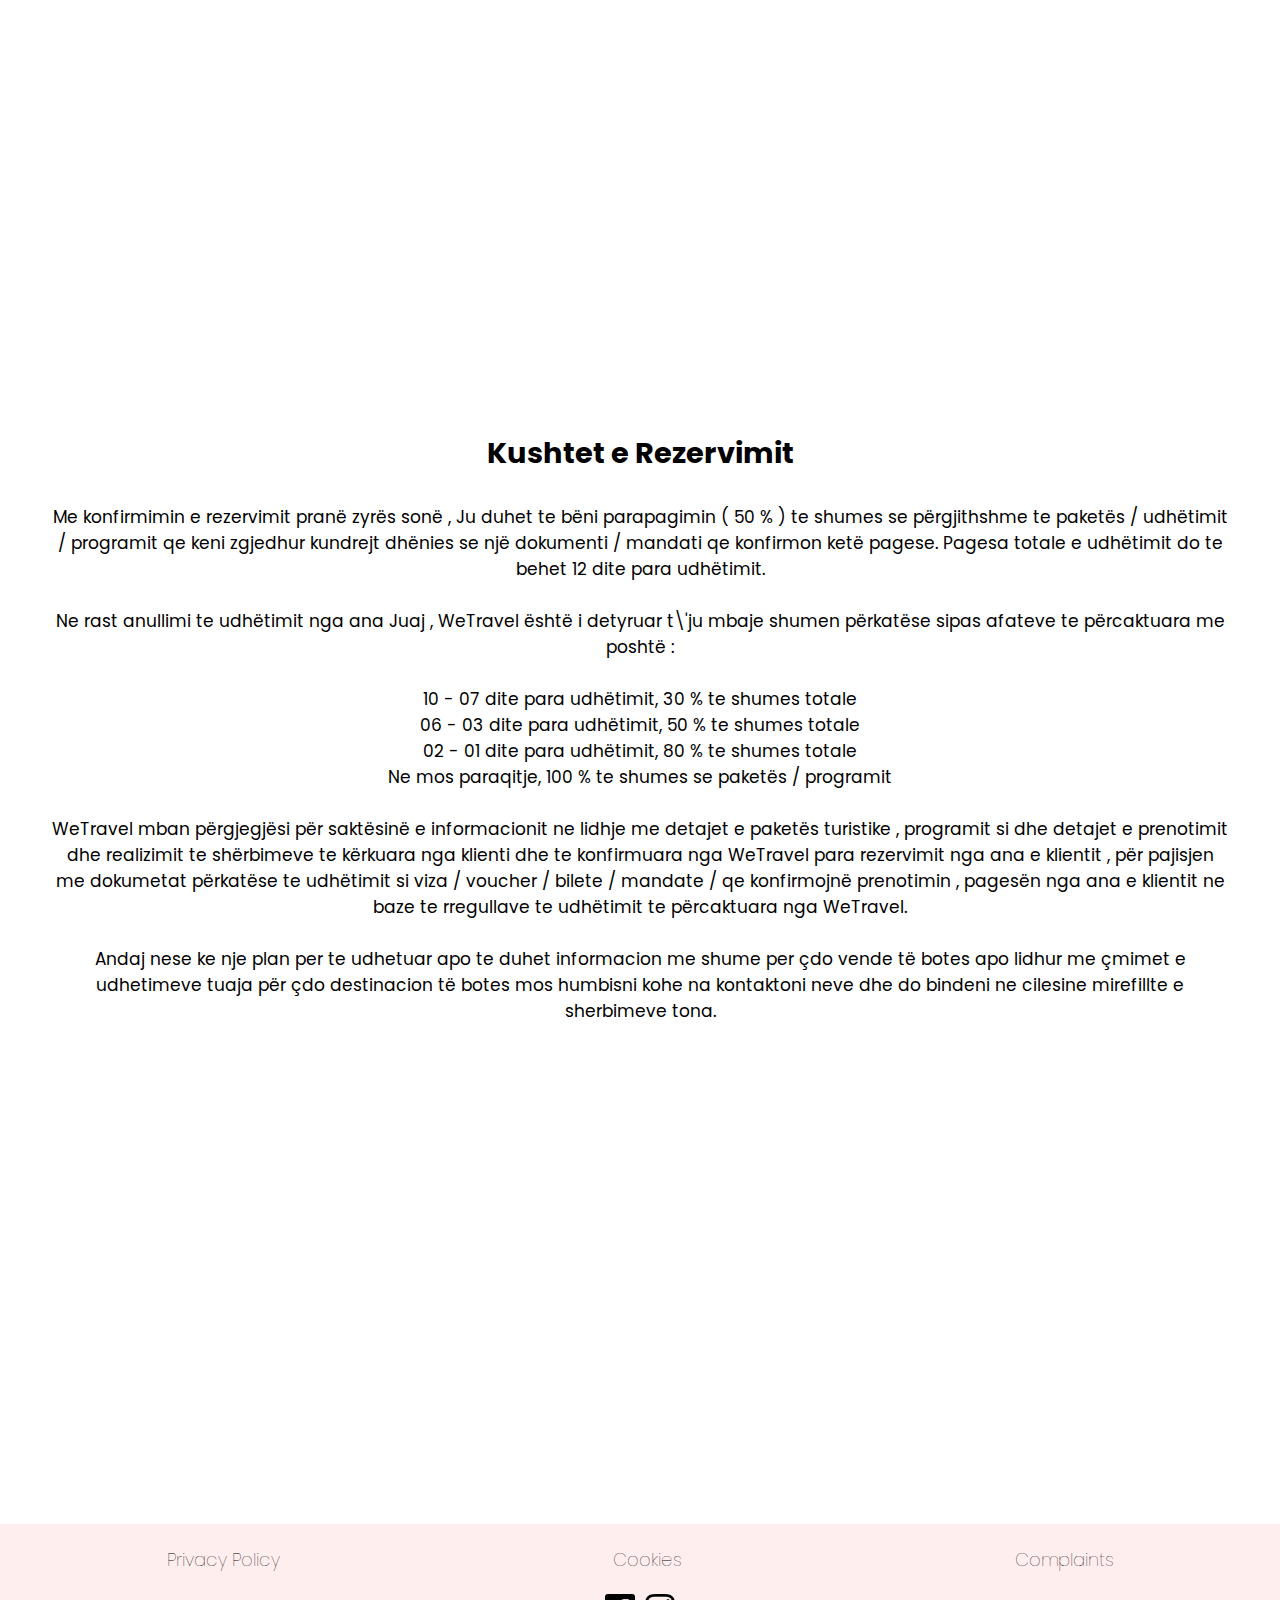
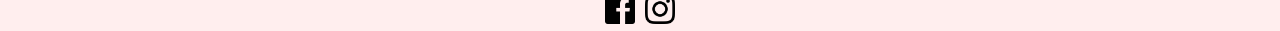
==== commit 26fb9052: "update" ====
--- a/index.html
+++ b/index.html
@@ -18,12 +18,10 @@
 		</div>
 		<div class="menu">
 			<ul>
-				<li><a href="#">Home</a></li>
-				<li><a href="#">Services</a></li>
-				<li><a href="#">Places</a></li>
-				<li><a href="#">Discounts</a></li>
-				<li><a href="#">Contact</a></li>
-				<li><a href="#">Booking</a></li>
+				<li><a href="index.html">Home</a></li>
+				<li><a href="#Aboutus">About us</a></li>
+				<li><a href="places.html">Places</a></li>
+				<li><a href="Contact.html">Contact us</a></li>
 			</ul>
 		</div>
 		<div class="signup">
@@ -37,7 +35,7 @@
 			<p>Travel around four corners of the world </p>
 			<br>
 			<br>
-			<a href="#">Learn More</a>
+			<a href="places.html">Learn More</a>
 		</div>
 		<div class="tours">
 			<div class="places">
@@ -63,7 +61,7 @@
 			</div>
 		</div>
 	</div>
-    <div class="content">
+    <div class="content" id="Aboutus">
         <h2>Rreth Nesh</h2>
         <br>
         <p>
@@ -134,17 +132,17 @@
     </div>
 
 	<div class="footer">
-		<a href="#">Copyright</a>
-		<a href="#">Terms and Conditions</a>
-		<a href="#">Privacy Policy</a>
+		<a href="file:///C:/Users/User/Documents/GitHub/Projekti/privacypolicy.html">Privacy Policy</a>
 		<a href="#">Cookies</a>
-		<a href="#">Complaints</a>
+		<a href="complaints.html">Complaints</a>
 	</div>
     <div class="social-icons">
         <a href="https://www.facebook.com/" class="social-icon"><img src="fcb1.png" alt="Facebook"></a>
         <a href="https://www.instagram.com/" class="social-icon"><img src="igg.png" alt="Instagram"></a>
     </div>
-   
+    <script>
+
+    </script>
     
     
 </body>
--- a/style.css
+++ b/style.css
@@ -198,4 +198,8 @@
 .social-icon img {
     width: 30px;
     height: auto;
-}+}
+
+
+  
+
